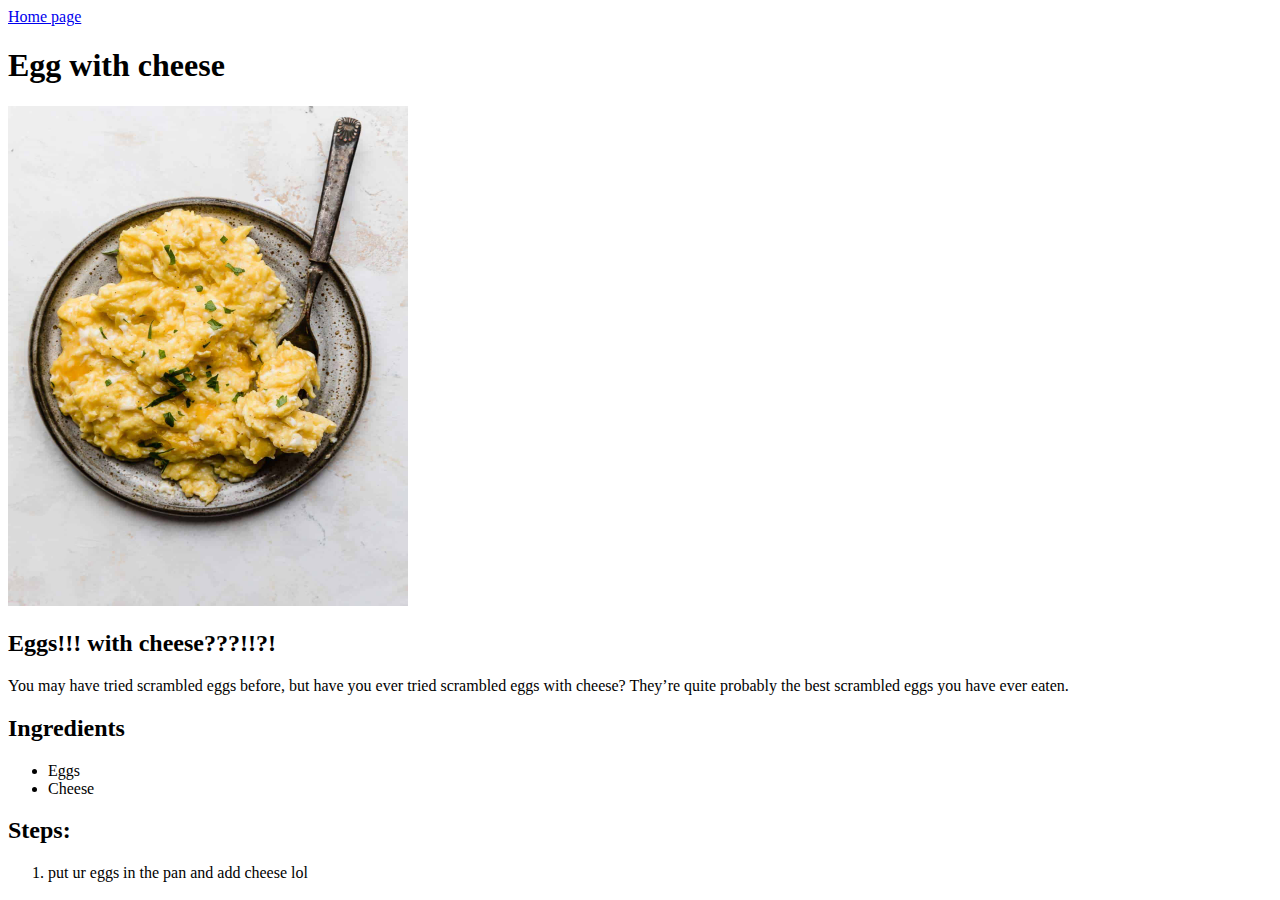
==== recipes/eggcheese.html @ 32f80a33 "Kinda done with the project just wanna know how to open it on the web" ====
<!DOCTYPE html>
<html lang="en">
<head>
    <meta charset="UTF-8">
    <title>Egg with cheese</title>
</head>
<body>
    <a href="../index.html"> Home page</a>
    <h1>Egg with cheese</h1>
    <img src = "../images/cheesy-scrambled-eggs-featured.jpg" alt ="Eggs lol" height="500" width=" 400">
    <p> </p>
    <h2>Eggs!!! with cheese???!!?!</h2>
    <p>You may have tried scrambled eggs before, but have you ever tried scrambled eggs with cheese? They’re quite probably the best scrambled eggs you have ever eaten.</p>
    <h2>Ingredients</h2>
    <ul>
        <li>Eggs</li>
        <li>Cheese</li>

    </ul>
    <h2>Steps:</h2>
    <ol>
        <li> put ur eggs in the pan and add cheese lol</li>
    </ol>
</body>
</html>
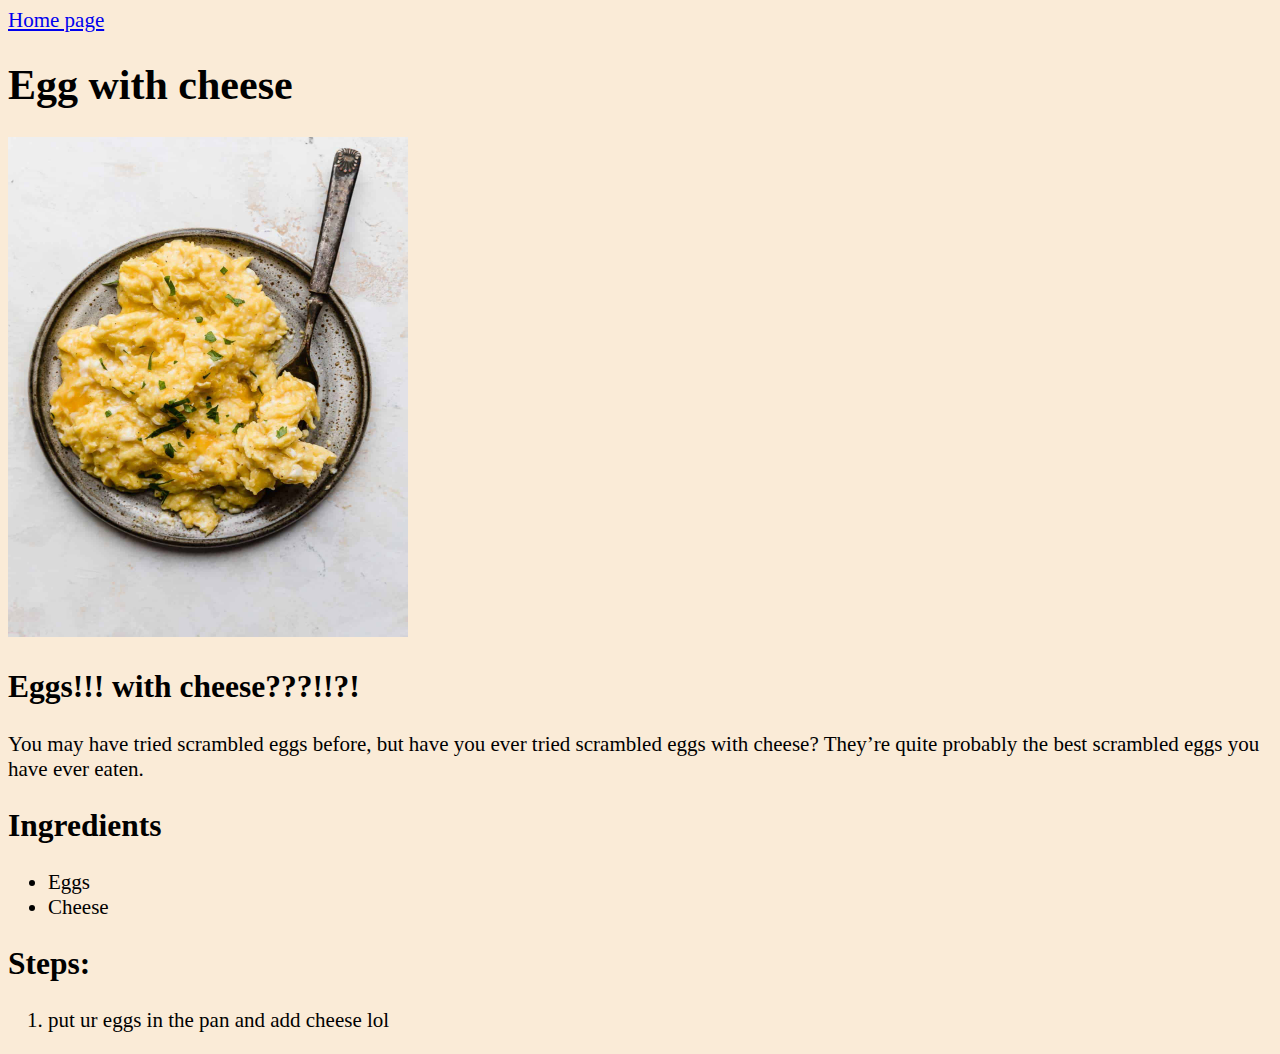
==== commit 190462f9: "added a working styles page to learn extermal css" ====
--- a/recipes/eggcheese.html
+++ b/recipes/eggcheese.html
@@ -3,6 +3,8 @@
 <head>
     <meta charset="UTF-8">
     <title>Egg with cheese</title>
+    <link rel = "stylesheet" href="../css/style.css">
+
 </head>
 <body>
     <a href="../index.html"> Home page</a>
--- a/css/style.css
+++ b/css/style.css
@@ -0,0 +1,9 @@
+body {
+    background-color:antiquewhite;
+    color: rgb(0, 0, 0);
+    font-size: 21px;
+
+}
+p {
+    color:black;
+}
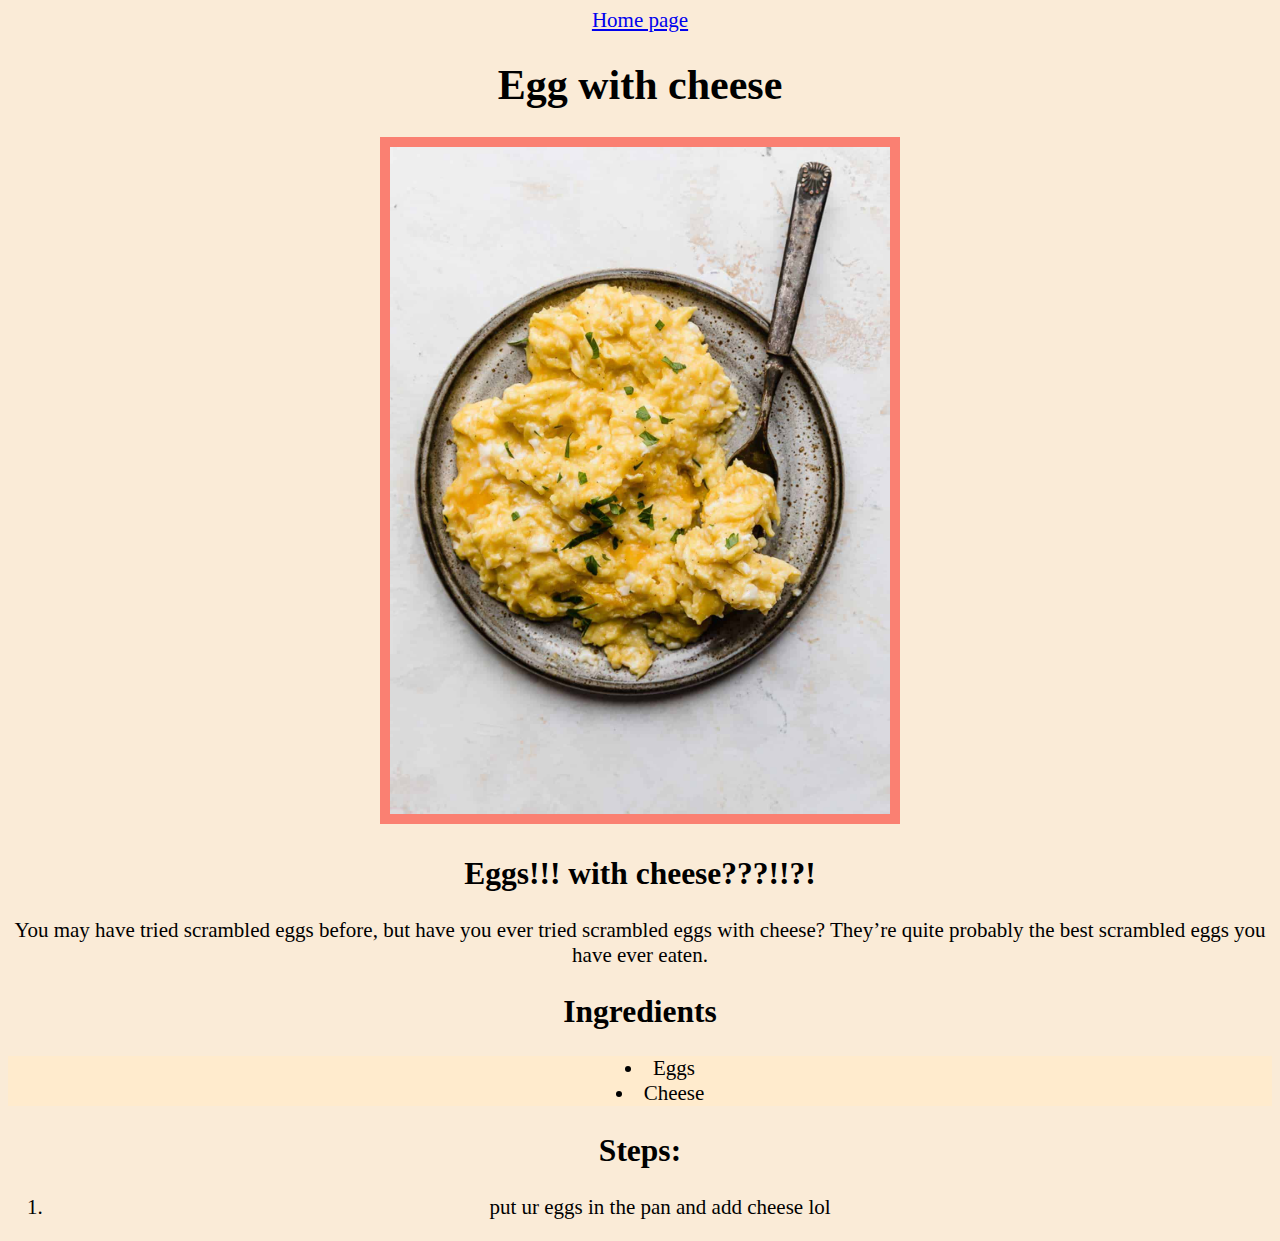
==== commit 5410374e: "added buttons for recipes and adjusted css" ====
--- a/recipes/eggcheese.html
+++ b/recipes/eggcheese.html
@@ -14,7 +14,7 @@
     <h2>Eggs!!! with cheese???!!?!</h2>
     <p>You may have tried scrambled eggs before, but have you ever tried scrambled eggs with cheese? They’re quite probably the best scrambled eggs you have ever eaten.</p>
     <h2>Ingredients</h2>
-    <ul>
+    <ul class="ingredients">
         <li>Eggs</li>
         <li>Cheese</li>
 
--- a/css/style.css
+++ b/css/style.css
@@ -1,9 +1,33 @@
+#title {
+    color:red;
+    text-align: center;
+}
 body {
     background-color:antiquewhite;
     color: rgb(0, 0, 0);
     font-size: 21px;
+    text-align: center;
 
 }
 p {
     color:black;
 }
+img {
+    align-content: center;
+    width: 500px;
+    height:auto;
+    border: 10px solid salmon;
+ 
+}
+ul {
+    text-align: center;
+    list-style-position: inside;
+}
+.ingredients{
+    background-color:blanchedalmond;
+}
+button{
+    font-size: 31px;
+    font-weight: bold;
+    font-family: system-ui, -apple-system, BlinkMacSystemFont, 'Segoe UI', Roboto, Oxygen, Ubuntu, Cantarell, 'Open Sans', 'Helvetica Neue', sans-serif;
+}